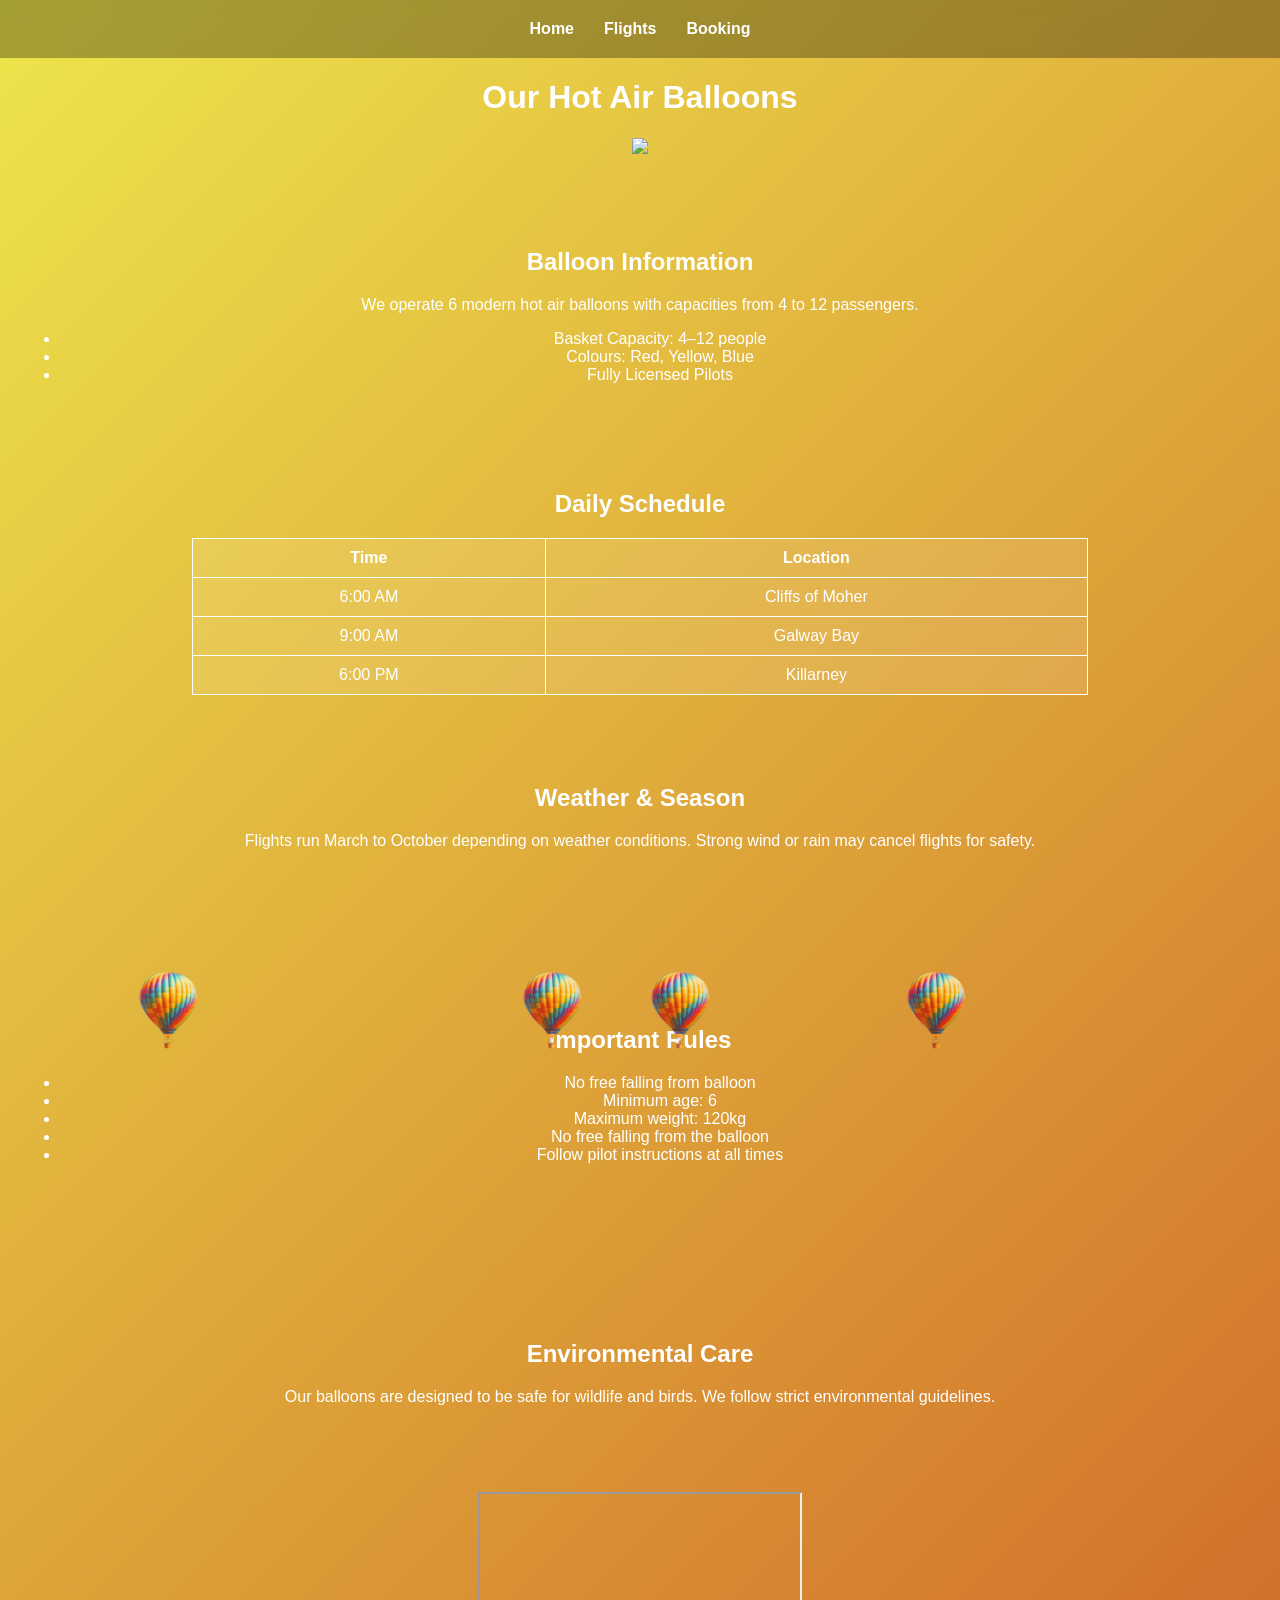
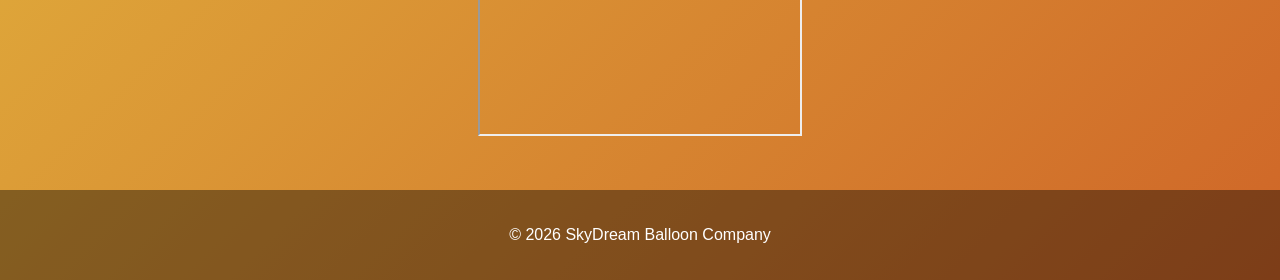
==== flights.html @ f2215718 "BalloonWebsite" ====
<!DOCTYPE html>
<html lang="en">

<head>
    <meta charset="UTF-8">
    <meta name="viewport" content="width=device-width, initial-scale=1.0">
    <title>Flights</title>
    <link rel="icon" type="image/png" href="/images/favicon-32x32.png">
    <link rel="stylesheet" href="css/style.css">
</head>

<body>
    <img src="images/balloon.png" class="balloon">
    <img src="images/balloon.png" class="balloon">
    <img src="images/balloon.png" class="balloon">
    <img src="images/balloon.png" class="balloon">


    <nav>
        <a href="index.html">Home</a>
        <a href="flights.html">Flights</a>
        <a href="booking.html">Booking</a>
    </nav>

    <h1>Our Hot Air Balloons</h1>

    <img src="https://picsum.photos/500/300">

    <div class="section">

        <h2>Balloon Information</h2>

        <p>We operate 6 modern hot air balloons with capacities from 4 to 12 passengers.</p>

        <ul>
            <li>Basket Capacity: 4–12 people</li>
            <li>Colours: Red, Yellow, Blue</li>
            <li>Fully Licensed Pilots</li>
        </ul>

    </div>
    <h2>Daily Schedule</h2>

    <table>

        <tr>
            <th>Time</th>
            <th>Location</th>
        </tr>

        <tr>
            <td>6:00 AM</td>
            <td>Cliffs of Moher</td>
        </tr>

        <tr>
            <td>9:00 AM</td>
            <td>Galway Bay</td>
        </tr>

        <tr>
            <td>6:00 PM</td>
            <td>Killarney</td>
        </tr>

    </table>
    <div class="section">

        <h2>Weather & Season</h2>

        <p>
            Flights run March to October depending on weather conditions.
            Strong wind or rain may cancel flights for safety.
        </p>

    </div>

    <div class="section">

        <h2>Important Rules</h2>

        <ul>
            <li>No free falling from balloon</li>
            <li>Minimum age: 6</li>
            <li>Maximum weight: 120kg</li>
            <li>No free falling from the balloon</li>
            <li>Follow pilot instructions at all times</li>
        </ul>

    </div>

    <div class="section">

        <h2>Environmental Care</h2>

        <p>
            Our balloons are designed to be safe for wildlife and birds.
            We follow strict environmental guidelines.
        </p>

    </div>

    <iframe width="320" height="240"
        src="https://www.youtube.com/embed/wVu6qeGUQww?playlist=QGAMTlI6XxY&loop=1"></iframe>

    <footer>

        <p>© 2026 SkyDream Balloon Company</p>

    </footer>
</body>

</html>
---- css/style.css ----
/* ---------- GLOBAL ---------- */

body{
font-family:Arial;
margin:0;
color:white;
text-align:center;
background:linear-gradient(-45deg,#0b0b0b,#1b3c59,#c53b1c,#ede54b);
background-size:400% 400%;
animation:gradientBG 12s ease infinite;
}

@keyframes gradientBG{
0%{background-position:0% 50%;}
50%{background-position:100% 50%;}
100%{background-position:0% 50%;}
}

/* ---------- NAV ---------- */

nav{
display:flex;
justify-content:center;
gap:30px;
padding:20px;
background:rgba(0,0,0,0.3);
backdrop-filter:blur(6px);
}

nav a{
color:white;
text-decoration:none;
font-weight:bold;
position:relative;
}

nav a::after{
content:"";
width:0%;
height:2px;
background:yellow;
position:absolute;
left:0;
bottom:-5px;
transition:0.5s;
}

nav a:hover::after{
width:100%;
}

/* ---------- HERO ---------- */

.hero{
padding:120px 20px;
}

.hero h1{
font-size:3em;
animation:fadeSlide 2s ease forwards;
}

@keyframes fadeSlide{
from{opacity:0; transform:translateY(-40px);}
to{opacity:1; transform:translateY(0);}
}

/* ---------- FLOATING BALLOONS ---------- */

.balloon{
position:fixed;
bottom:-150px;
width:80px;
animation:floatUp 20s linear infinite;
opacity:0.7;
}

.balloon:nth-child(1){left:10%; animation-duration:18s;}
.balloon:nth-child(2){left:40%; animation-duration:22s;}
.balloon:nth-child(3){left:70%; animation-duration:25s;}

@keyframes floatUp{
0%{transform:translateY(0);}
100%{transform:translateY(-120vh);}
}

/* ---------- CARDS ---------- */

.section{
padding:70px 20px;
}

.cards{
display:flex;
flex-wrap:wrap;
justify-content:center;
gap:25px;
}

.card{
width:250px;
padding:20px;
border-radius:15px;
background:rgba(255,255,255,0.15);
backdrop-filter:blur(10px);
transition:0.3s;
}

.card:hover{
transform:translateY(-10px) scale(1.05);
}

/* ---------- TABLE ---------- */

table{
margin:auto;
border-collapse:collapse;
width:70%;
background:rgba(255,255,255,0.1);
}

th,td{
padding:10px;
border:1px solid white;
}

tr:hover{
background:rgba(255,255,255,0.2);
}

/* ---------- BUTTON ---------- */

.btn{
display:inline-block;
margin-top:30px;
padding:12px 25px;
background:yellow;
color:black;
border-radius:30px;
text-decoration:none;
transition:0.3s;
}

.btn:hover{
transform:scale(1.1);
background:white;
}
/* SECTIONS

.section{
padding:70px 20px;
background:#b91414;
} */
/* CARDS */

.cards{
display:flex;
flex-wrap:wrap;
justify-content:center;
gap:25px;
}

.card{
background:#222;
padding:20px;
width:250px;
border-radius:10px;
transition:0.3s;
}

.card:hover{
transform:scale(1.1);
background:#333;
}
/* GALLERY */

.gallery{
display:grid;
grid-template-columns:repeat(auto-fit,minmax(200px,1fr));
gap:10px;
padding:20px;
}

.gallery img{
width:100%;
border-radius:10px;
}

/* ---------- FOOTER ---------- */

footer{
padding:20px;
background:rgba(0,0,0,0.4);
margin-top:50px;
}

form{
background:#333;
width: 345px;
margin:auto;
padding: 40px;
border-radius:10px;
}

input,select,textarea{
width:100%;
padding:10px;
margin:10px 0;
}

button{
background:yellow;
padding:10px;
border:none;
border-radius:10px;

cursor:pointer;
transition:0.3s;
}
button:hover{
transform:scale(1.2);
background:white;
}
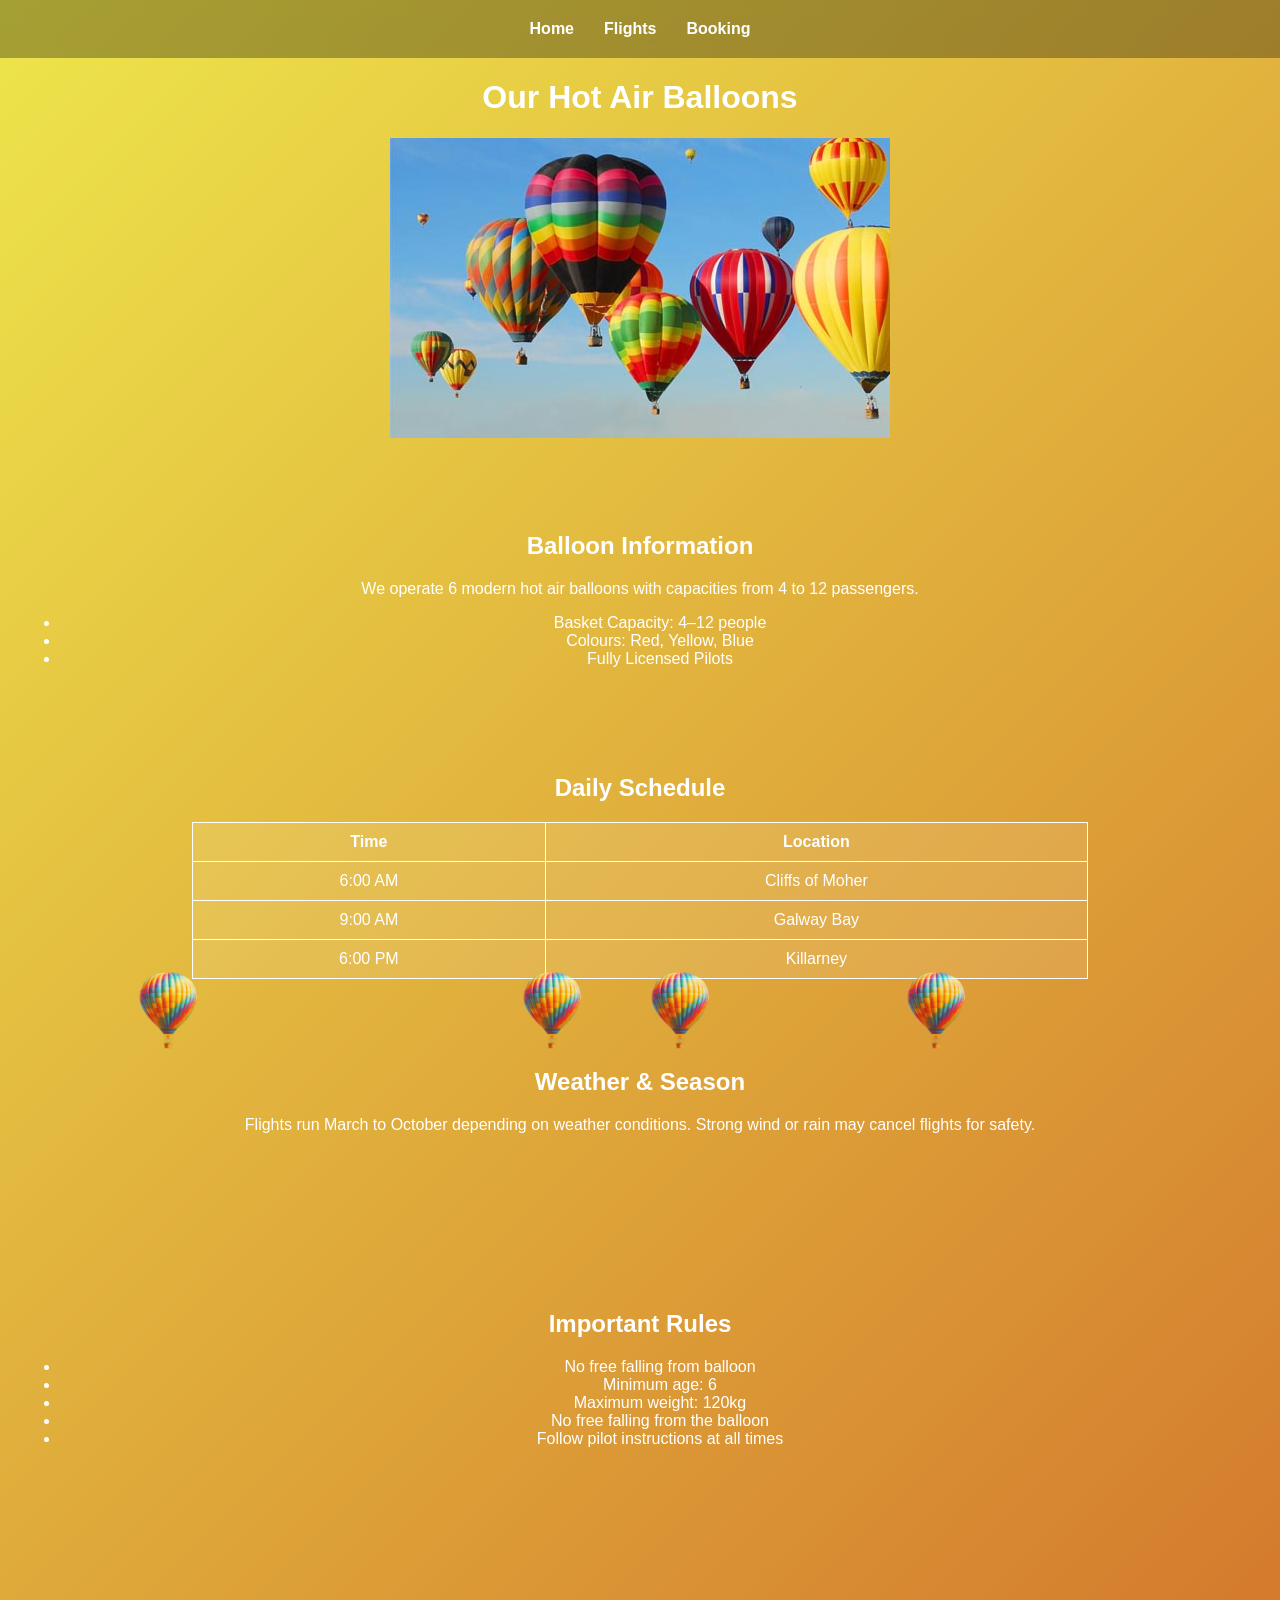
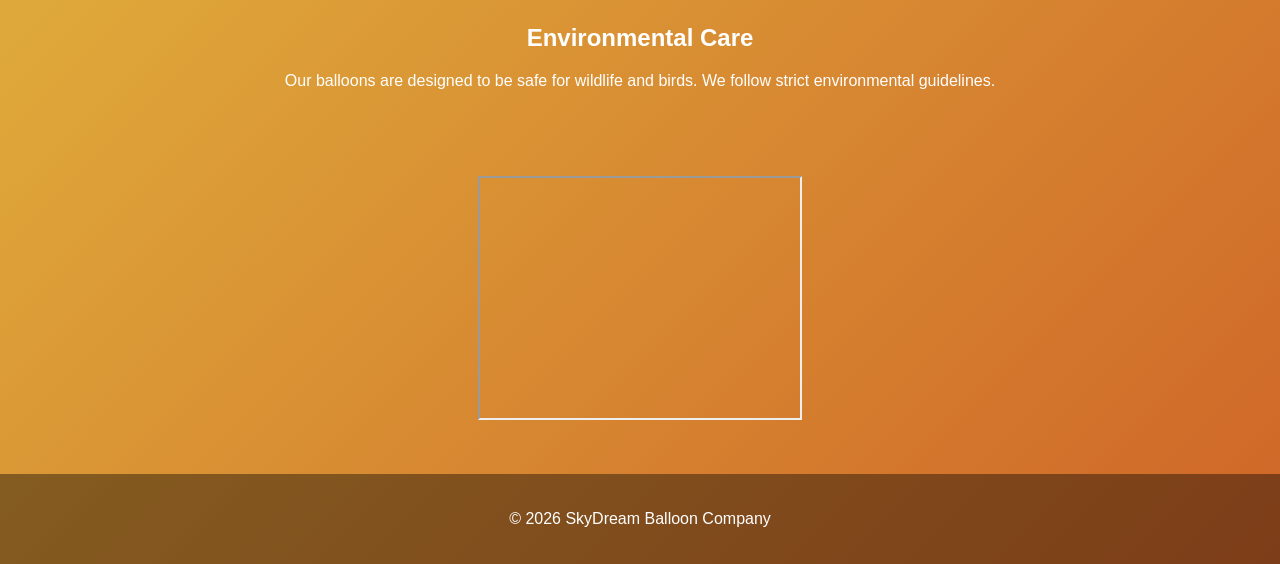
==== commit f0d0ac6f: "image changes" ====
--- a/flights.html
+++ b/flights.html
@@ -24,7 +24,8 @@
 
     <h1>Our Hot Air Balloons</h1>
 
-    <img src="https://picsum.photos/500/300">
+    <img src="images/Baloon1.jpg"
+    <!-- <img src="https://picsum.photos/500/300"> 
 
     <div class="section">
 
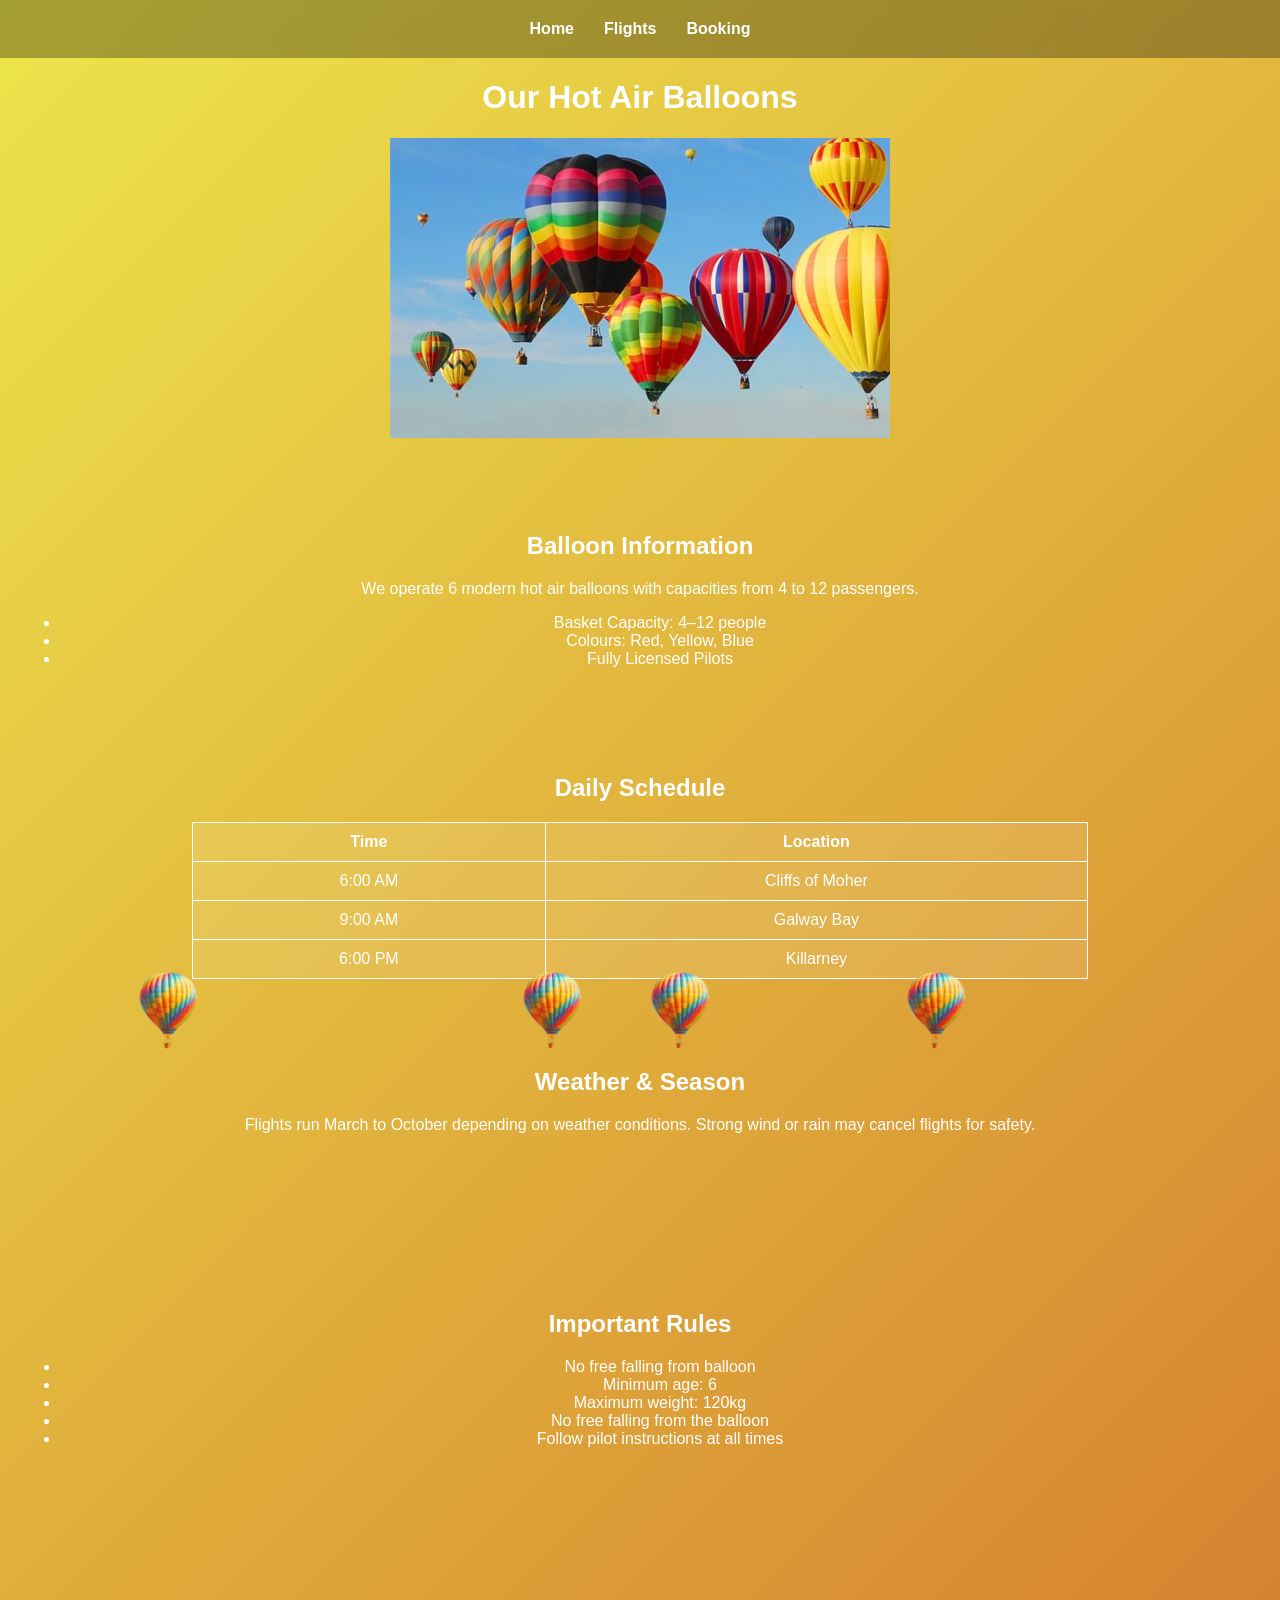
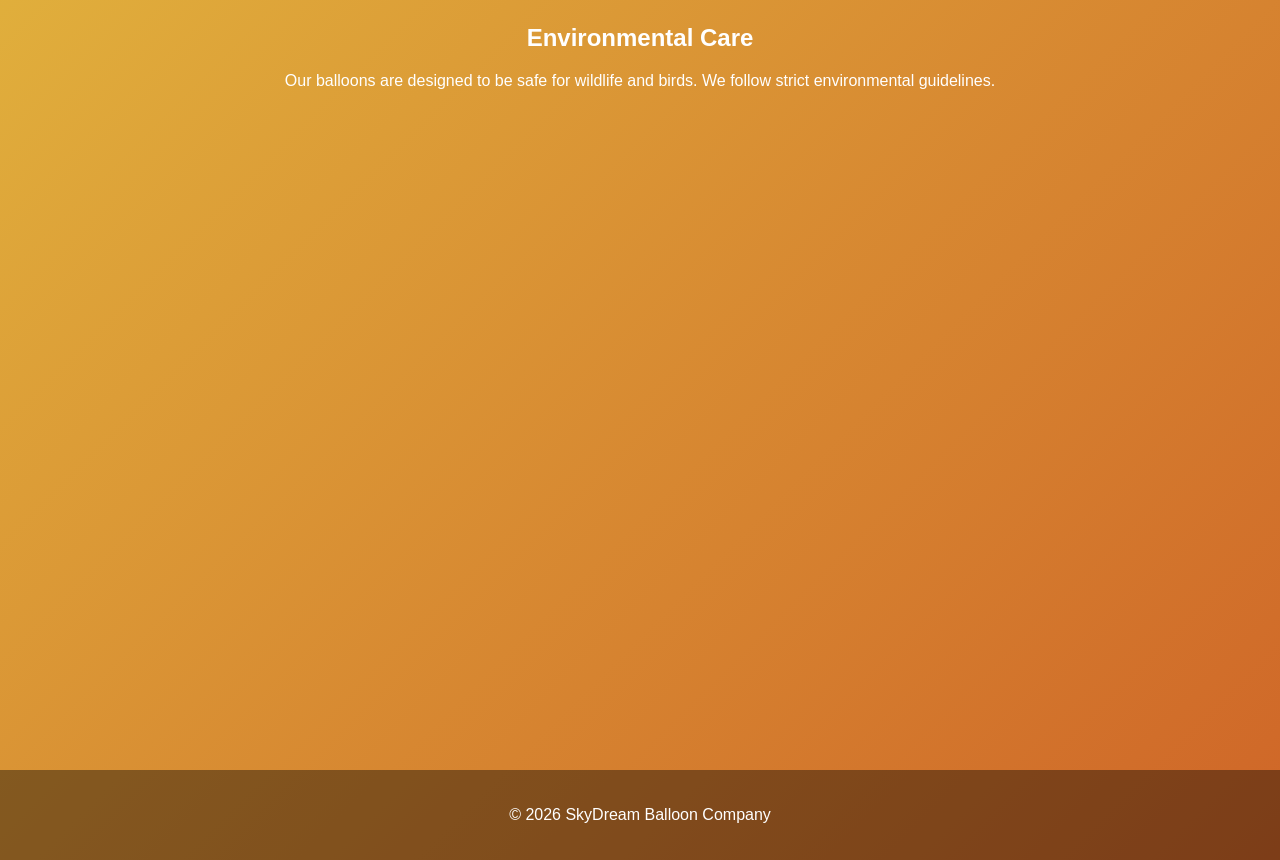
==== commit 02ba9ef0: "video added" ====
--- a/flights.html
+++ b/flights.html
@@ -24,8 +24,7 @@
 
     <h1>Our Hot Air Balloons</h1>
 
-    <img src="images/Baloon1.jpg"
-    <!-- <img src="https://picsum.photos/500/300"> 
+    <img src="images/Baloon1.jpg" <!-- <img src="https://picsum.photos/500/300">
 
     <div class="section">
 
@@ -101,8 +100,10 @@
 
     </div>
 
-    <iframe width="320" height="240"
-        src="https://www.youtube.com/embed/wVu6qeGUQww?playlist=QGAMTlI6XxY&loop=1"></iframe>
+    <video width="920" height="540" controls">
+        <source src="images/balloonVideo.mp4" type="video/mp4">
+        Your browser does not support the video tag.
+    </video>
 
     <footer>
 
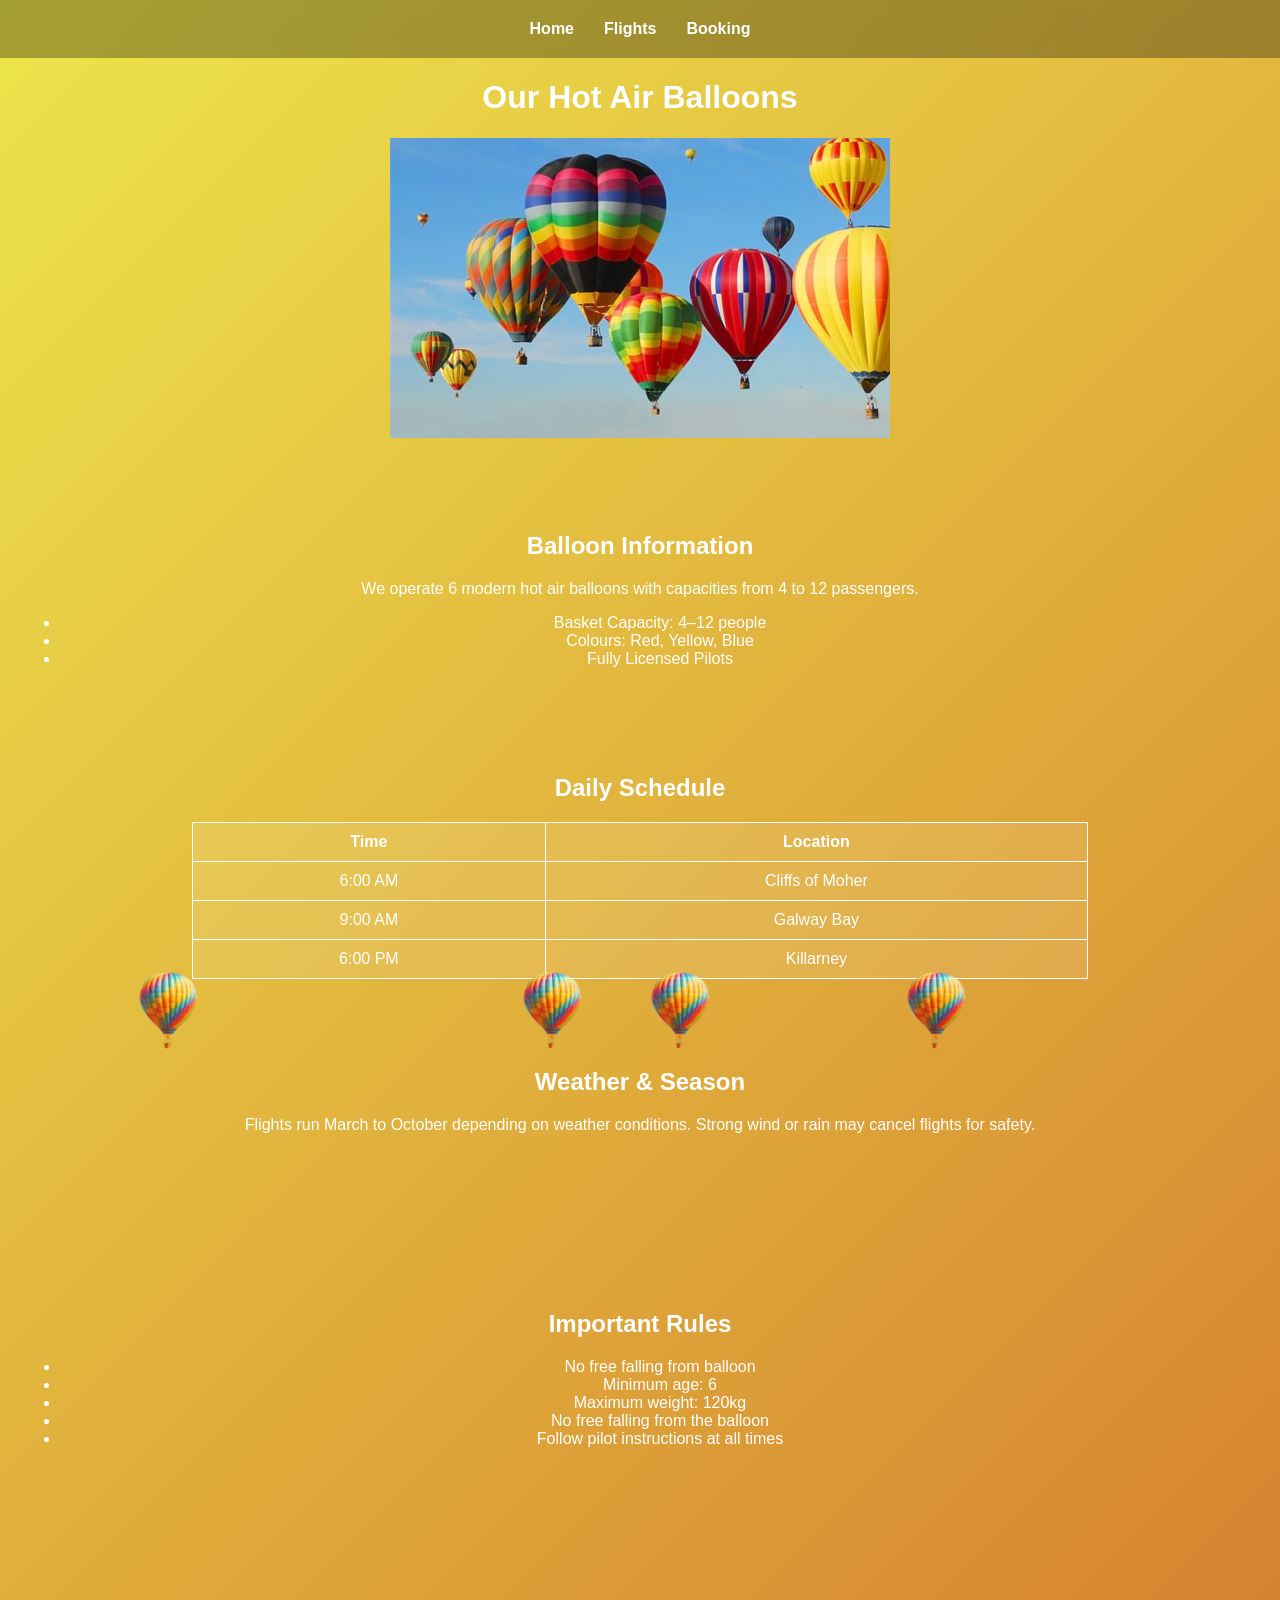
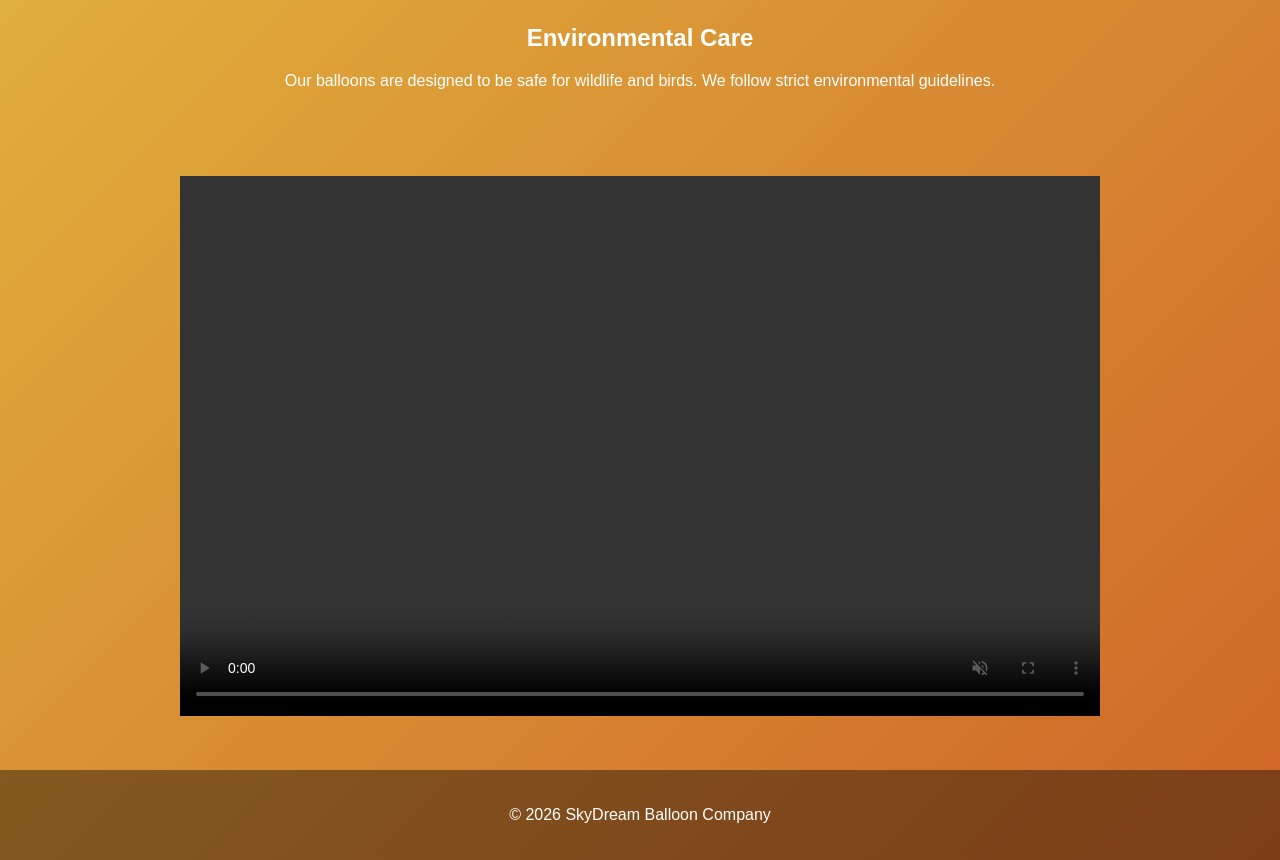
==== commit 52b42c2b: "correcte video not playing" ====
--- a/flights.html
+++ b/flights.html
@@ -100,10 +100,10 @@
 
     </div>
 
-    <video width="920" height="540" controls">
+    <video width="920" height="540" autoplay muted controls>
         <source src="images/balloonVideo.mp4" type="video/mp4">
-        Your browser does not support the video tag.
     </video>
+
 
     <footer>
 
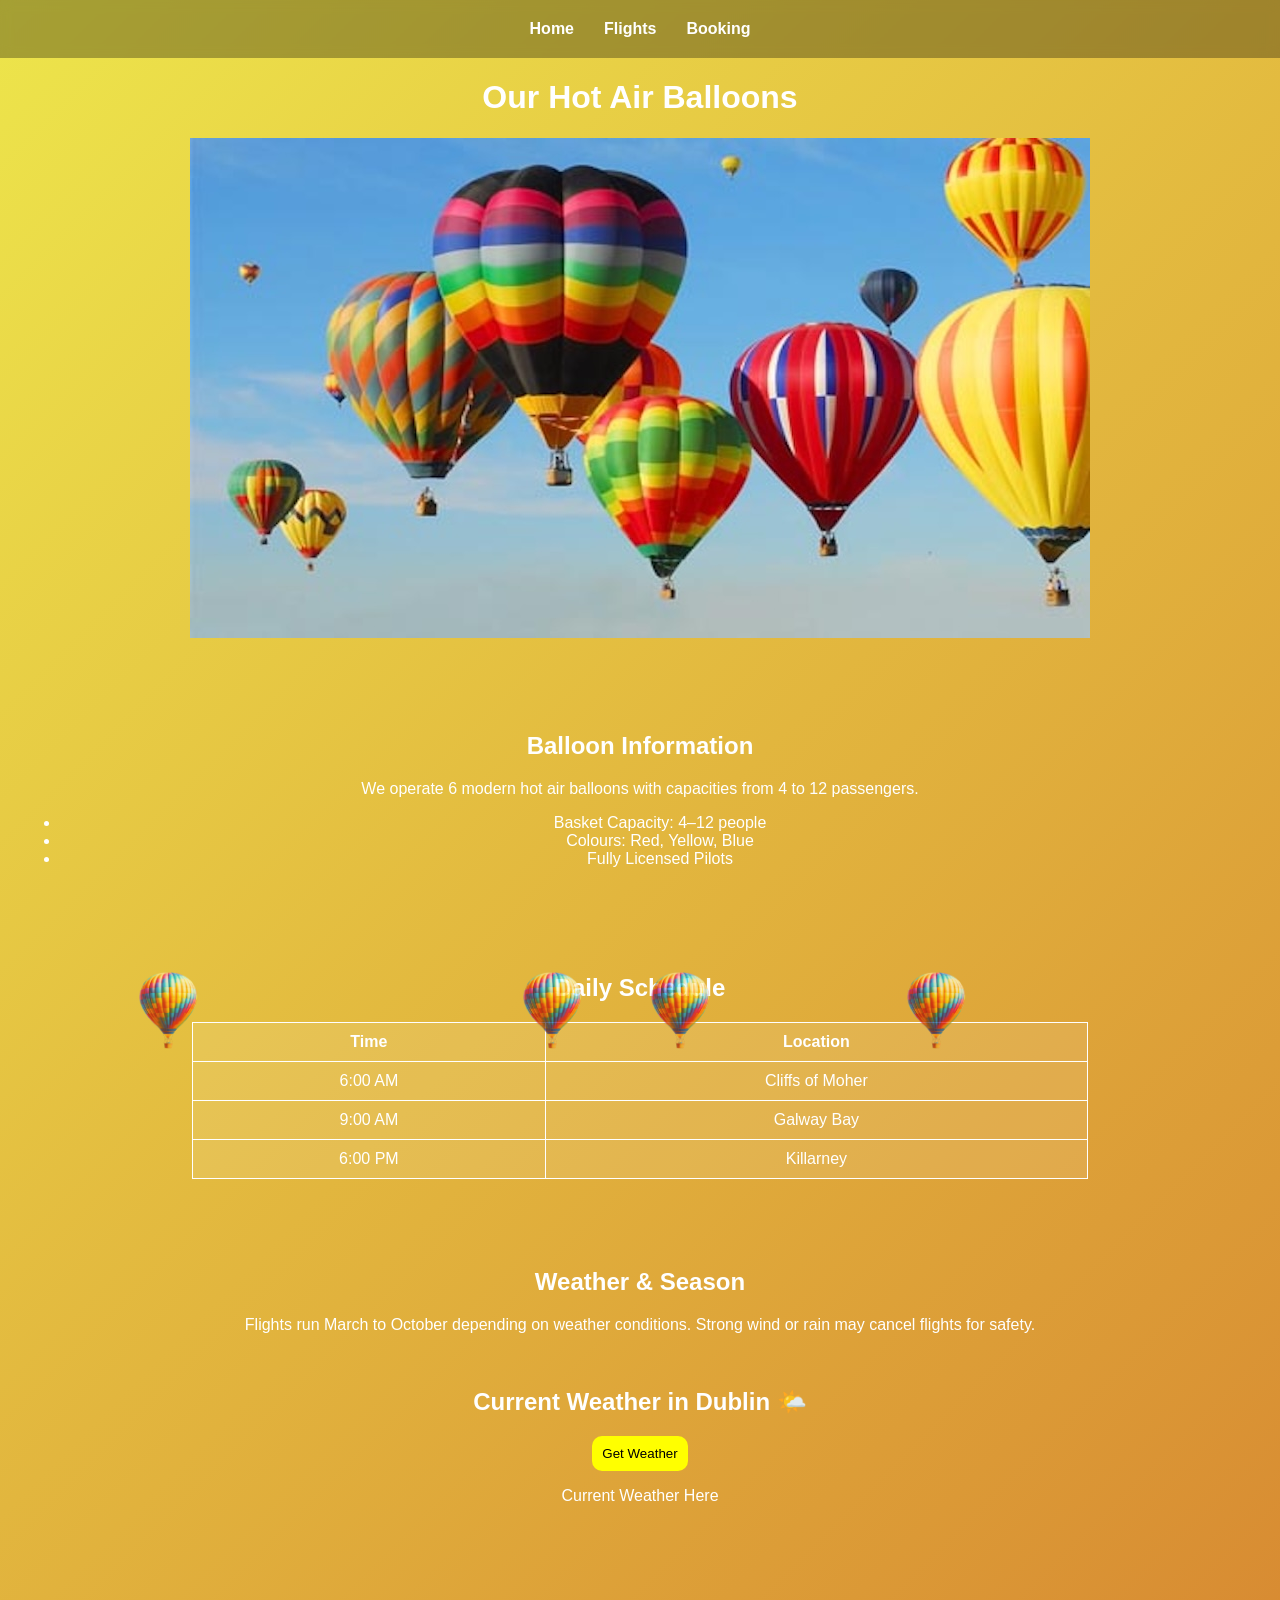
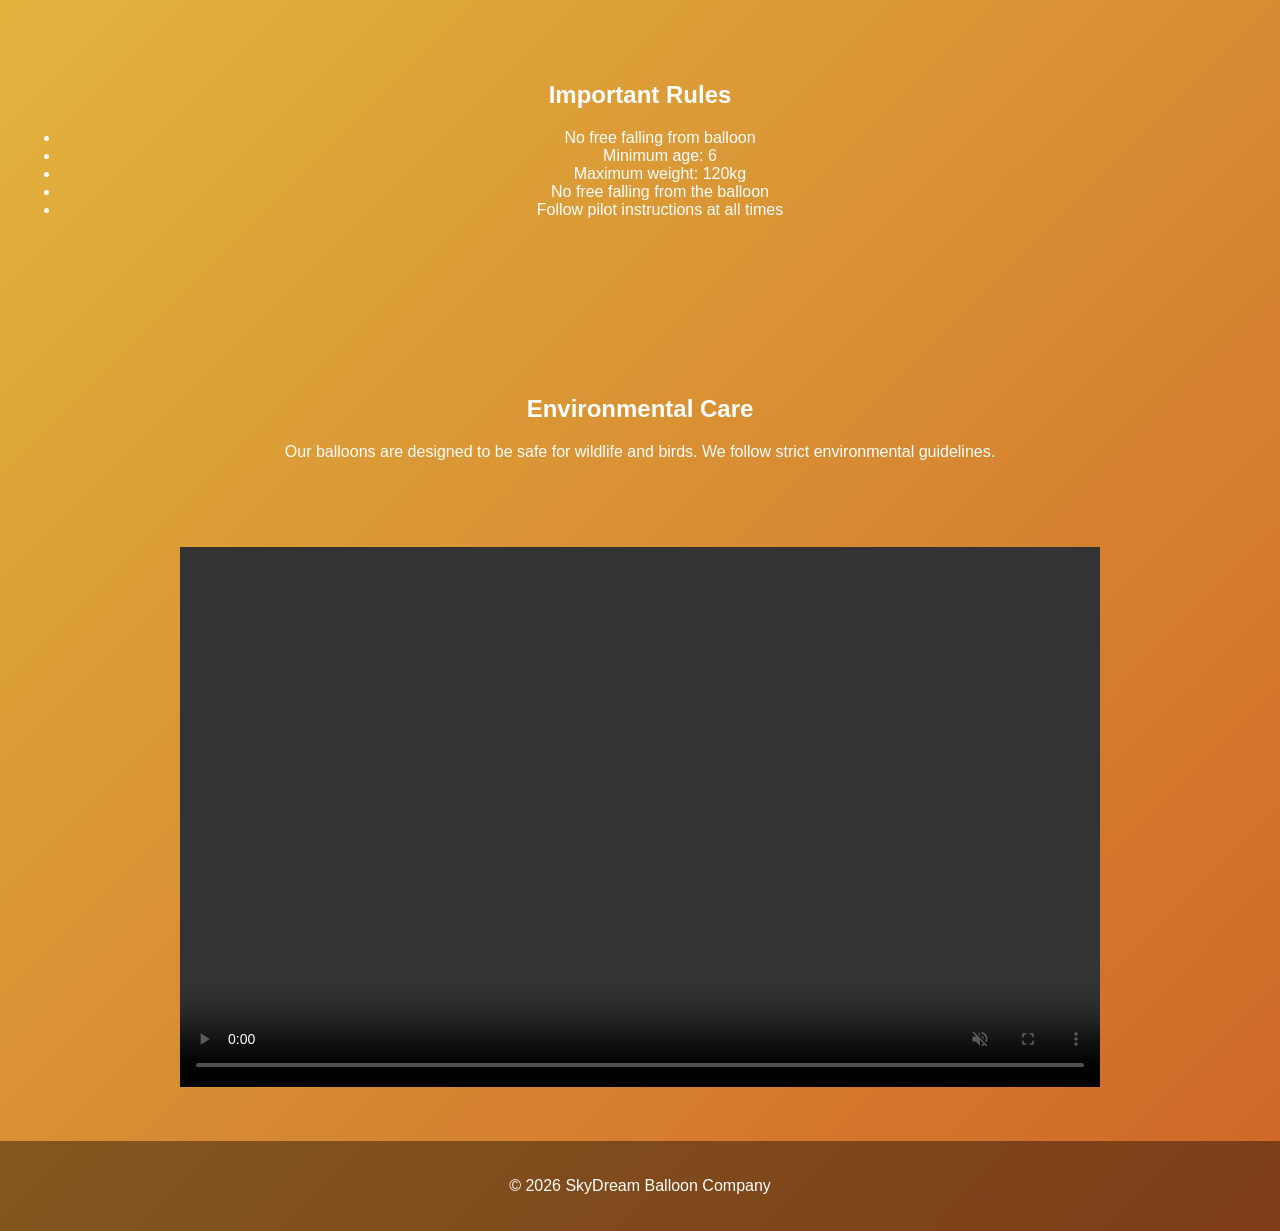
==== commit e88c7ab7: "added weather API" ====
--- a/flights.html
+++ b/flights.html
@@ -71,7 +71,12 @@
         <p>
             Flights run March to October depending on weather conditions.
             Strong wind or rain may cancel flights for safety.
-        </p>
+        </p><br>
+        <!-- Weather API Section -->
+
+        <h2>Current Weather in Dublin 🌤️</h2>
+        <button onclick="getWeather()">Get Weather</button>
+        <p id="weatherID">Current Weather Here</p>
 
     </div>
 
@@ -110,6 +115,25 @@
         <p>© 2026 SkyDream Balloon Company</p>
 
     </footer>
+
+    <script>
+
+        //Weather API
+        async function getWeather() {
+            display = document.getElementById("weatherID");
+            display.textContent = "Loading...";
+            try {
+                response = await fetch("https://api.open-meteo.com/v1/forecast?latitude=53.3498&longitude=6.2603&current_weather=true");
+                data = await response.json();
+                console.log(data);
+                currentTemp = data.current_weather.temperature;
+                display.textContent = `The Temperature in Dublin is: ${currentTemp} C`;
+            } catch (error) {
+                display.textContent = `Error: Could not fetch weather. ${error}`;
+            }
+        }
+
+    </script>
 </body>
 
 </html>
--- a/css/style.css
+++ b/css/style.css
@@ -175,15 +175,21 @@
 /* GALLERY */
 
 .gallery{
-display:grid;
-grid-template-columns:repeat(auto-fit,minmax(200px,1fr));
-gap:10px;
-padding:20px;
+    display:flex;
+    gap:15px;
+    flex-wrap:wrap;
+    margin-bottom:20px;
 }
 
 .gallery img{
-width:100%;
-border-radius:10px;
+    width:150px;
+    border-radius:10px;
+    cursor:pointer;
+    transition:0.3s;
+}
+
+.gallery img:hover{
+    transform:scale(1.05);
 }
 
 /* ---------- FOOTER ---------- */
